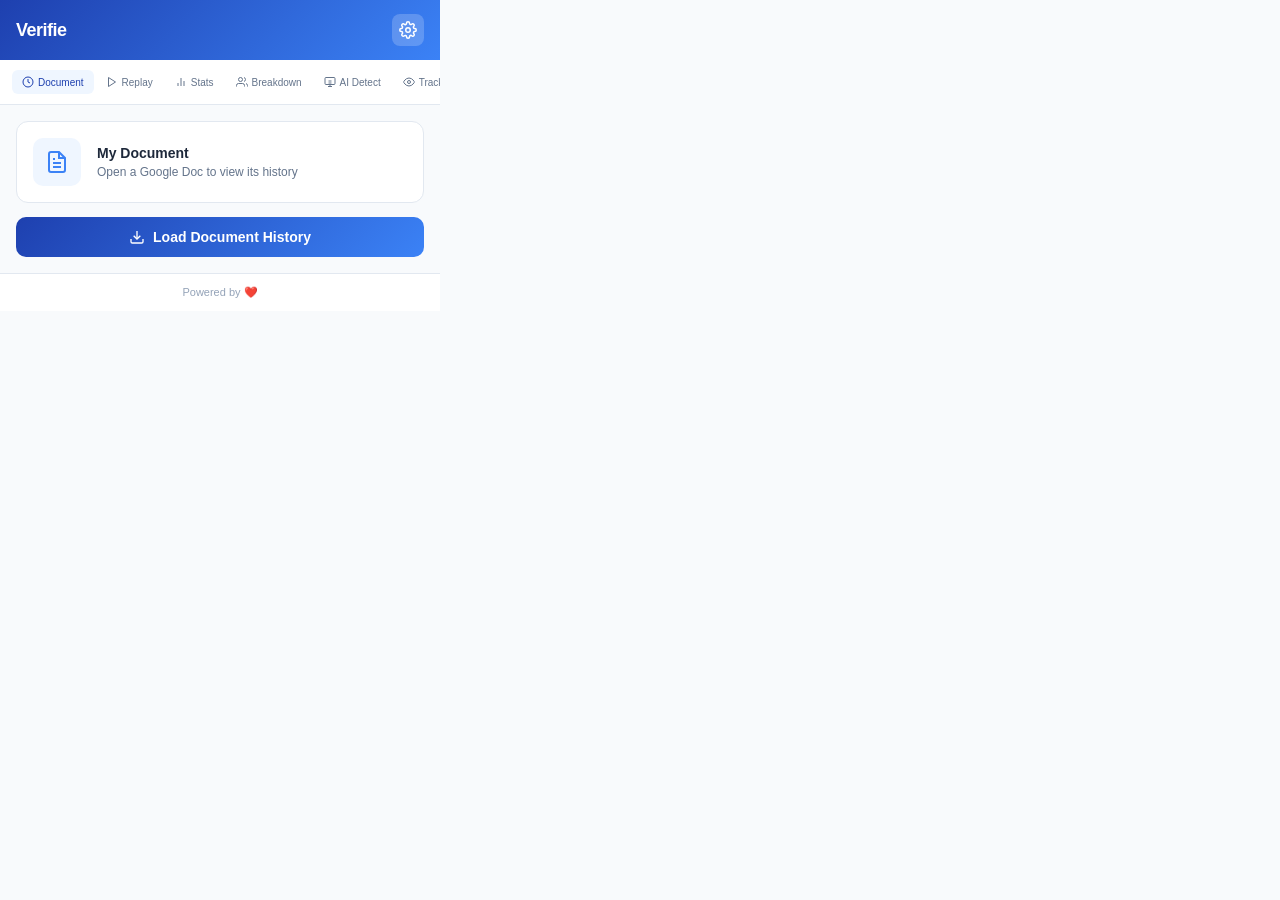
==== src/popup/popup.html @ 0d992fcd "Initial commit: Verifie Chrome extension" ====
<!DOCTYPE html>
<html lang="en">
<head>
  <meta charset="UTF-8">
  <meta name="viewport" content="width=device-width, initial-scale=1.0">
  <title>Verifie</title>
  <link rel="stylesheet" href="popup.css">
</head>
<body>
  <div class="container">
    <header class="header">
      <h1 class="logo">Verifie</h1>
      <div class="header-actions">
        <button class="btn-icon" id="btn-settings" title="Settings">
          <svg width="18" height="18" viewBox="0 0 24 24" fill="none" stroke="currentColor" stroke-width="2">
            <circle cx="12" cy="12" r="3"></circle>
            <path d="M19.4 15a1.65 1.65 0 0 0 .33 1.82l.06.06a2 2 0 0 1 0 2.83 2 2 0 0 1-2.83 0l-.06-.06a1.65 1.65 0 0 0-1.82-.33 1.65 1.65 0 0 0-1 1.51V21a2 2 0 0 1-2 2 2 2 0 0 1-2-2v-.09A1.65 1.65 0 0 0 9 19.4a1.65 1.65 0 0 0-1.82.33l-.06.06a2 2 0 0 1-2.83 0 2 2 0 0 1 0-2.83l.06-.06A1.65 1.65 0 0 0 4.68 15a1.65 1.65 0 0 0-1.51-1H3a2 2 0 0 1-2-2 2 2 0 0 1 2-2h.09A1.65 1.65 0 0 0 4.6 9a1.65 1.65 0 0 0-.33-1.82l-.06-.06a2 2 0 0 1 0-2.83 2 2 0 0 1 2.83 0l.06.06A1.65 1.65 0 0 0 9 4.68a1.65 1.65 0 0 0 1-1.51V3a2 2 0 0 1 2-2 2 2 0 0 1 2 2v.09a1.65 1.65 0 0 0 1 1.51 1.65 1.65 0 0 0 1.82-.33l.06-.06a2 2 0 0 1 2.83 0 2 2 0 0 1 0 2.83l-.06.06a1.65 1.65 0 0 0-.33 1.82V9a1.65 1.65 0 0 0 1.51 1H21a2 2 0 0 1 2 2 2 2 0 0 1-2 2h-.09a1.65 1.65 0 0 0-1.51 1z"></path>
          </svg>
        </button>
      </div>
    </header>

    <div class="tabs">
      <button class="tab active" data-tab="timeline">
        <svg width="12" height="12" viewBox="0 0 24 24" fill="none" stroke="currentColor" stroke-width="2">
          <circle cx="12" cy="12" r="10"></circle>
          <polyline points="12 6 12 12 16 14"></polyline>
        </svg>
        Document
      </button>
      <button class="tab" data-tab="replay">
        <svg width="12" height="12" viewBox="0 0 24 24" fill="none" stroke="currentColor" stroke-width="2">
          <polygon points="5 3 19 12 5 21 5 3"></polygon>
        </svg>
        Replay
      </button>
      <button class="tab" data-tab="stats">
        <svg width="12" height="12" viewBox="0 0 24 24" fill="none" stroke="currentColor" stroke-width="2">
          <line x1="18" y1="20" x2="18" y2="10"></line>
          <line x1="12" y1="20" x2="12" y2="4"></line>
          <line x1="6" y1="20" x2="6" y2="14"></line>
        </svg>
        Stats
      </button>
      <button class="tab" data-tab="breakdown">
        <svg width="12" height="12" viewBox="0 0 24 24" fill="none" stroke="currentColor" stroke-width="2">
          <path d="M17 21v-2a4 4 0 0 0-4-4H5a4 4 0 0 0-4 4v2"></path>
          <circle cx="9" cy="7" r="4"></circle>
          <path d="M23 21v-2a4 4 0 0 0-3-3.87"></path>
          <path d="M16 3.13a4 4 0 0 1 0 7.75"></path>
        </svg>
        Breakdown
      </button>
      <button class="tab" data-tab="ai-detection">
        <svg width="12" height="12" viewBox="0 0 24 24" fill="none" stroke="currentColor" stroke-width="2">
          <rect x="2" y="3" width="20" height="14" rx="2"></rect>
          <path d="M8 21h8"></path>
          <path d="M12 17v4"></path>
          <path d="M9 10h6"></path>
          <path d="M9 14h6"></path>
        </svg>
        AI Detect
      </button>
      <button class="tab" data-tab="tracking">
        <svg width="12" height="12" viewBox="0 0 24 24" fill="none" stroke="currentColor" stroke-width="2">
          <path d="M1 12s4-8 11-8 11 8 11 8-4 8-11 8-11-8-11-8z"></path>
          <circle cx="12" cy="12" r="3"></circle>
        </svg>
        Tracking
      </button>
    </div>

    <!-- Document Tab -->
    <div class="tab-content active" id="tab-document">
      <div class="document-card">
        <div class="document-icon">
          <svg width="24" height="24" viewBox="0 0 24 24" fill="none" stroke="currentColor" stroke-width="2">
            <path d="M14 2H6a2 2 0 0 0-2 2v16a2 2 0 0 0 2 2h12a2 2 0 0 0 2-2V8z"></path>
            <polyline points="14 2 14 8 20 8"></polyline>
            <line x1="16" y1="13" x2="8" y2="13"></line>
            <line x1="16" y1="17" x2="8" y2="17"></line>
            <polyline points="10 9 9 9 8 9"></polyline>
          </svg>
        </div>
        <div class="document-info">
          <h3 class="document-title" id="doc-title">My Document</h3>
          <p class="document-date">Open a Google Doc to view its history</p>
        </div>
      </div>
      <button class="btn-primary" id="btn-load">
        <svg width="16" height="16" viewBox="0 0 24 24" fill="none" stroke="currentColor" stroke-width="2">
          <path d="M21 15v4a2 2 0 0 1-2 2H5a2 2 0 0 1-2-2v-4"></path>
          <polyline points="7 10 12 15 17 10"></polyline>
          <line x1="12" y1="15" x2="12" y2="3"></line>
        </svg>
        Load Document History
      </button>
    </div>

    <!-- Replay Tab -->
    <div class="tab-content" id="tab-replay">
      <div class="replay-timeline">
        <div class="timeline-bar">
          <div class="timeline-progress" id="timeline-progress"></div>
          <div class="timeline-thumb" id="timeline-thumb"></div>
        </div>
        <div class="timeline-labels">
          <span id="current-time">0:00</span>
          <span id="total-time">0:00</span>
        </div>
      </div>

      <div class="replay-controls">
        <button class="btn-control" id="btn-prev" title="Previous">
          <svg width="16" height="16" viewBox="0 0 24 24" fill="none" stroke="currentColor" stroke-width="2">
            <polygon points="19 20 9 12 19 4 19 20"></polygon>
            <line x1="5" y1="19" x2="5" y2="5"></line>
          </svg>
        </button>
        <button class="btn-control btn-play" id="btn-play" title="Play">
          <svg width="18" height="18" viewBox="0 0 24 24" fill="currentColor">
            <polygon points="5 3 19 12 5 21 5 3"></polygon>
          </svg>
        </button>
        <button class="btn-control" id="btn-next" title="Next">
          <svg width="16" height="16" viewBox="0 0 24 24" fill="none" stroke="currentColor" stroke-width="2">
            <polygon points="5 4 15 12 5 20 5 4"></polygon>
            <line x1="19" y1="5" x2="19" y2="19"></line>
          </svg>
        </button>
      </div>

      <div class="speed-control">
        <label>Speed</label>
        <div class="speed-buttons">
          <button class="speed-btn" data-speed="0.5">0.5x</button>
          <button class="speed-btn active" data-speed="1">1x</button>
          <button class="speed-btn" data-speed="1.5">1.5x</button>
          <button class="speed-btn" data-speed="2">2x</button>
          <button class="speed-btn" data-speed="3">3x</button>
        </div>
      </div>
    </div>

    <!-- Stats Tab -->
    <div class="tab-content" id="tab-stats">
      <div class="stats-grid">
        <div class="stat-card">
          <div class="stat-icon blue">
            <svg width="20" height="20" viewBox="0 0 24 24" fill="none" stroke="currentColor" stroke-width="2">
              <path d="M11 4H4a2 2 0 0 0-2 2v14a2 2 0 0 0 2 2h14a2 2 0 0 0 2-2v-7"></path>
              <path d="M18.5 2.5a2.121 2.121 0 0 1 3 3L12 15l-4 1 1-4 9.5-9.5z"></path>
            </svg>
          </div>
          <div class="stat-info">
            <span class="stat-label">Word Count</span>
            <span class="stat-value" id="stat-words">0</span>
          </div>
        </div>
        <div class="stat-card">
          <div class="stat-icon red">
            <svg width="20" height="20" viewBox="0 0 24 24" fill="none" stroke="currentColor" stroke-width="2">
              <polyline points="3 6 5 6 21 6"></polyline>
              <path d="M19 6v14a2 2 0 0 1-2 2H7a2 2 0 0 1-2-2V6m3 0V4a2 2 0 0 1 2-2h4a2 2 0 0 1 2 2v2"></path>
              <line x1="10" y1="11" x2="10" y2="17"></line>
              <line x1="14" y1="11" x2="14" y2="17"></line>
            </svg>
          </div>
          <div class="stat-info">
            <span class="stat-label">Deletes</span>
            <span class="stat-value" id="stat-deletes">0</span>
          </div>
        </div>
        <div class="stat-card">
          <div class="stat-icon green">
            <svg width="20" height="20" viewBox="0 0 24 24" fill="none" stroke="currentColor" stroke-width="2">
              <circle cx="12" cy="12" r="10"></circle>
              <polyline points="12 6 12 12 16 14"></polyline>
            </svg>
          </div>
          <div class="stat-info">
            <span class="stat-label">Time Spent</span>
            <span class="stat-value" id="stat-time">0h 0m</span>
          </div>
        </div>
        <div class="stat-card">
          <div class="stat-icon purple">
            <svg width="20" height="20" viewBox="0 0 24 24" fill="none" stroke="currentColor" stroke-width="2">
              <path d="M12 20h9"></path>
              <path d="M16.5 3.5a2.121 2.121 0 0 1 3 3L7 19l-4 1 1-4L16.5 3.5z"></path>
            </svg>
          </div>
          <div class="stat-info">
            <span class="stat-label">Edits</span>
            <span class="stat-value" id="stat-edits">0</span>
          </div>
        </div>
      </div>
      <button class="btn-primary" id="btn-export-stats">
        <svg width="16" height="16" viewBox="0 0 24 24" fill="none" stroke="currentColor" stroke-width="2">
          <path d="M21 15v4a2 2 0 0 1-2 2H5a2 2 0 0 1-2-2v-4"></path>
          <polyline points="7 10 12 15 17 10"></polyline>
          <line x1="12" y1="15" x2="12" y2="3"></line>
        </svg>
        Export Statistics
      </button>
    </div>

    <!-- Breakdown Tab -->
    <div class="tab-content" id="tab-breakdown">
      <div class="breakdown-header">
        <h3>View Group Breakdown</h3>
        <p class="breakdown-subtitle">Unique IPs, cameras, referrers, and events</p>
      </div>
      
      <div class="breakdown-filters">
        <button class="filter-btn active">Unique IPs</button>
        <button class="filter-btn">Cameras</button>
        <button class="filter-btn">Referrers</button>
        <button class="filter-btn">Events</button>
      </div>

      <div class="breakdown-chart">
        <canvas id="breakdown-canvas" width="400" height="200"></canvas>
      </div>

      <div class="breakdown-list" id="breakdown-list">
        <div class="breakdown-item">
          <div class="breakdown-color" style="background: #3b82f6;"></div>
          <div class="breakdown-details">
            <span class="breakdown-name">192.168.1.1</span>
            <span class="breakdown-count">45 edits</span>
          </div>
          <span class="breakdown-percent">32%</span>
        </div>
        <div class="breakdown-item">
          <div class="breakdown-color" style="background: #60a5fa;"></div>
          <div class="breakdown-details">
            <span class="breakdown-name">10.0.0.15</span>
            <span class="breakdown-count">32 edits</span>
          </div>
          <span class="breakdown-percent">23%</span>
        </div>
        <div class="breakdown-item">
          <div class="breakdown-color" style="background: #93c5fd;"></div>
          <div class="breakdown-details">
            <span class="breakdown-name">172.16.0.8</span>
            <span class="breakdown-count">28 edits</span>
          </div>
          <span class="breakdown-percent">20%</span>
        </div>
        <div class="breakdown-item">
          <div class="breakdown-color" style="background: #1d4ed8;"></div>
          <div class="breakdown-details">
            <span class="breakdown-name">Other</span>
            <span class="breakdown-count">34 edits</span>
          </div>
          <span class="breakdown-percent">25%</span>
        </div>
      </div>
    </div>

    <!-- AI Detection Tab -->
    <div class="tab-content" id="tab-ai-detection">
      <div class="ai-detection-header">
        <h3>AI Content Detection</h3>
        <p class="ai-detection-subtitle">Analyze if content is written by AI or Human</p>
      </div>

      <button class="btn-primary btn-analyze" id="btn-analyze">
        <svg width="16" height="16" viewBox="0 0 24 24" fill="none" stroke="currentColor" stroke-width="2">
          <circle cx="11" cy="11" r="8"></circle>
          <path d="M21 21l-4.35-4.35"></path>
        </svg>
        Analyze Document Content
      </button>

      <div class="ai-result-container" id="ai-result-container" style="display:none;">
        <div class="ai-score-circle">
          <svg viewBox="0 0 120 120" class="score-svg">
            <circle cx="60" cy="60" r="54" class="score-bg"></circle>
            <circle cx="60" cy="60" r="54" class="score-ai" id="ai-score-ring"></circle>
            <circle cx="60" cy="60" r="54" class="score-human" id="human-score-ring"></circle>
            <text x="60" y="55" class="score-text-main" id="ai-percent-text">0%</text>
            <text x="60" y="72" class="score-text-label">AI Generated</text>
          </svg>
        </div>

        <div class="ai-legend">
          <div class="legend-item">
            <div class="legend-dot ai"></div>
            <span class="legend-label">AI Generated</span>
            <span class="legend-value" id="ai-legend-value">0%</span>
          </div>
          <div class="legend-item">
            <div class="legend-dot human"></div>
            <span class="legend-label">Human Written</span>
            <span class="legend-value" id="human-legend-value">0%</span>
          </div>
        </div>

        <div class="ai-verdict" id="ai-verdict">
          <div class="verdict-icon" id="verdict-icon">
            <svg width="24" height="24" viewBox="0 0 24 24" fill="none" stroke="currentColor" stroke-width="2">
              <path d="M22 11.08V12a10 10 0 1 1-5.93-9.14"></path>
              <polyline points="22 4 12 14.01 9 11.01"></polyline>
            </svg>
          </div>
          <div class="verdict-text">
            <span class="verdict-label" id="verdict-label">Analyzing...</span>
            <span class="verdict-desc" id="verdict-desc">Checking content patterns...</span>
          </div>
        </div>

        <div class="ai-details">
          <h4>Detection Indicators</h4>
          <div class="indicator-list" id="indicator-list">
            <div class="indicator-item">
              <span class="indicator-name">Vocabulary Consistency</span>
              <div class="indicator-bar">
                <div class="indicator-fill ai-fill" id="ind-vocab" style="width: 0%"></div>
              </div>
              <span class="indicator-val" id="ind-vocab-val">-</span>
            </div>
            <div class="indicator-item">
              <span class="indicator-name">Sentence Structure</span>
              <div class="indicator-bar">
                <div class="indicator-fill ai-fill" id="ind-sentence" style="width: 0%"></div>
              </div>
              <span class="indicator-val" id="ind-sentence-val">-</span>
            </div>
            <div class="indicator-item">
              <span class="indicator-name">Repetition Pattern</span>
              <div class="indicator-bar">
                <div class="indicator-fill ai-fill" id="ind-repetition" style="width: 0%"></div>
              </div>
              <span class="indicator-val" id="ind-repetition-val">-</span>
            </div>
            <div class="indicator-item">
              <span class="indicator-name">Natural Variation</span>
              <div class="indicator-bar">
                <div class="indicator-fill human-fill" id="ind-natural" style="width: 0%"></div>
              </div>
              <span class="indicator-val" id="ind-natural-val">-</span>
            </div>
          </div>
        </div>
      </div>

      <div class="ai-loading" id="ai-loading" style="display:none;">
        <div class="loading-spinner"></div>
        <span>Analyzing content...</span>
      </div>
    </div>

    <!-- Real-time Tracking Tab -->
    <div class="tab-content" id="tab-tracking">
      <div class="tracking-header">
        <h3>Real-time Tracking</h3>
        <p class="tracking-subtitle">Monitor character count and editing duration</p>
      </div>

      <div class="tracking-status" id="tracking-status">
        <div class="status-indicator active">
          <div class="status-dot pulse"></div>
          <span class="status-text">Tracking Active</span>
        </div>
        <button class="btn-toggle" id="btn-toggle-tracking">
          <svg width="16" height="16" viewBox="0 0 24 24" fill="none" stroke="currentColor" stroke-width="2">
            <rect x="1" y="5" width="22" height="14" rx="7"></rect>
            <circle cx="16" cy="12" r="3"></circle>
          </svg>
        </button>
      </div>

      <div class="tracking-summary">
        <div class="tracking-stat">
          <div class="tracking-stat-icon blue">
            <svg width="20" height="20" viewBox="0 0 24 24" fill="none" stroke="currentColor" stroke-width="2">
              <path d="M11 4H4a2 2 0 0 0-2 2v14a2 2 0 0 0 2 2h14a2 2 0 0 0 2-2v-7"></path>
              <path d="M18.5 2.5a2.121 2.121 0 0 1 3 3L12 15l-4 1 1-4 9.5-9.5z"></path>
            </svg>
          </div>
          <div class="tracking-stat-info">
            <span class="tracking-stat-label">Characters Typed</span>
            <span class="tracking-stat-value" id="track-chars">0</span>
          </div>
        </div>
        <div class="tracking-stat">
          <div class="tracking-stat-icon green">
            <svg width="20" height="20" viewBox="0 0 24 24" fill="none" stroke="currentColor" stroke-width="2">
              <circle cx="12" cy="12" r="10"></circle>
              <polyline points="12 6 12 12 16 14"></polyline>
            </svg>
          </div>
          <div class="tracking-stat-info">
            <span class="tracking-stat-label">Editing Duration</span>
            <span class="tracking-stat-value" id="track-duration">00:00:00</span>
          </div>
        </div>
      </div>

      <div class="tracking-chart-container">
        <div class="tracking-chart-header">
          <h4>Typing Activity</h4>
          <span class="tracking-chart-period">Last 5 minutes</span>
        </div>
        <div class="tracking-chart">
          <canvas id="tracking-canvas" width="400" height="150"></canvas>
        </div>
      </div>

      <div class="tracking-sessions">
        <div class="tracking-sessions-header">
          <h4>Editing Sessions</h4>
          <span class="tracking-sessions-count" id="track-sessions">0 sessions</span>
        </div>
        <div class="tracking-session-list" id="track-session-list">
          <div class="tracking-session-item">
            <div class="session-avatar" style="background: #3b82f6;">
              <svg width="16" height="16" viewBox="0 0 24 24" fill="white">
                <path d="M20 21v-2a4 4 0 0 0-4-4H8a4 4 0 0 0-4 4v2"></path>
                <circle cx="12" cy="7" r="4"></circle>
              </svg>
            </div>
            <div class="session-info">
              <span class="session-name">You</span>
              <span class="session-details">0 chars • 0m 0s</span>
            </div>
            <div class="session-status active">
              <div class="session-dot"></div>
              Active
            </div>
          </div>
        </div>
      </div>

      <button class="btn-primary" id="btn-export-tracking">
        <svg width="16" height="16" viewBox="0 0 24 24" fill="none" stroke="currentColor" stroke-width="2">
          <path d="M21 15v4a2 2 0 0 1-2 2H5a2 2 0 0 1-2-2v-4"></path>
          <polyline points="7 10 12 15 17 10"></polyline>
          <line x1="12" y1="15" x2="12" y2="3"></line>
        </svg>
        Export Tracking Data
      </button>
    </div>

    <footer class="footer">
      <span>Powered by ❤️</span>
    </footer>
  </div>

  <script src="popup.js"></script>
</body>
</html>
---- src/popup/popup.css ----
* {
  margin: 0;
  padding: 0;
  box-sizing: border-box;
}

body {
  width: 440px;
  min-height: 520px;
  font-family: -apple-system, BlinkMacSystemFont, 'Segoe UI', Roboto, 'Helvetica Neue', Arial, sans-serif;
  background: #f8fafc;
  color: #1e293b;
  overflow-x: hidden;
}

.container {
  display: flex;
  flex-direction: column;
  min-height: 100%;
}

.header {
  display: flex;
  align-items: center;
  justify-content: space-between;
  padding: 14px 16px;
  background: linear-gradient(135deg, #1e40af 0%, #3b82f6 100%);
  color: white;
}

.logo {
  font-size: 18px;
  font-weight: 700;
  letter-spacing: -0.5px;
}

.btn-icon {
  background: rgba(255, 255, 255, 0.2);
  border: none;
  border-radius: 8px;
  width: 32px;
  height: 32px;
  display: flex;
  align-items: center;
  justify-content: center;
  cursor: pointer;
  color: white;
  transition: background 0.2s;
}

.btn-icon:hover {
  background: rgba(255, 255, 255, 0.3);
}

.tabs {
  display: flex;
  gap: 2px;
  padding: 10px 12px;
  background: white;
  border-bottom: 1px solid #e2e8f0;
  overflow-x: auto;
}

.tabs::-webkit-scrollbar {
  height: 0;
}

.tab {
  display: flex;
  align-items: center;
  justify-content: center;
  gap: 4px;
  padding: 6px 10px;
  background: transparent;
  border: none;
  border-radius: 6px;
  font-size: 10px;
  font-weight: 500;
  color: #64748b;
  cursor: pointer;
  transition: all 0.2s;
  white-space: nowrap;
  flex-shrink: 0;
}

.tab:hover {
  background: #f1f5f9;
  color: #1e40af;
}

.tab.active {
  background: #eff6ff;
  color: #1e40af;
}

.tab svg {
  flex-shrink: 0;
}

.tab-content {
  display: none;
  padding: 16px;
  flex: 1;
}

.tab-content.active {
  display: flex;
  flex-direction: column;
  gap: 14px;
}

/* Document Card */
.document-card {
  display: flex;
  align-items: center;
  gap: 16px;
  padding: 16px;
  background: white;
  border-radius: 12px;
  border: 1px solid #e2e8f0;
}

.document-icon {
  width: 48px;
  height: 48px;
  display: flex;
  align-items: center;
  justify-content: center;
  background: #eff6ff;
  border-radius: 10px;
  color: #3b82f6;
}

.document-info {
  flex: 1;
  min-width: 0;
}

.document-title {
  font-size: 14px;
  font-weight: 600;
  color: #1e293b;
  white-space: nowrap;
  overflow: hidden;
  text-overflow: ellipsis;
}

.document-date {
  font-size: 12px;
  color: #64748b;
  margin-top: 4px;
}

/* Buttons */
.btn-primary {
  display: flex;
  align-items: center;
  justify-content: center;
  gap: 8px;
  padding: 12px 20px;
  background: linear-gradient(135deg, #1e40af 0%, #3b82f6 100%);
  border: none;
  border-radius: 10px;
  color: white;
  font-size: 14px;
  font-weight: 600;
  cursor: pointer;
  transition: all 0.2s;
}

.btn-primary:hover {
  transform: translateY(-1px);
  box-shadow: 0 4px 12px rgba(59, 130, 246, 0.4);
}

/* Replay Controls */
.replay-timeline {
  background: white;
  border-radius: 12px;
  padding: 16px;
  border: 1px solid #e2e8f0;
}

.timeline-bar {
  position: relative;
  height: 6px;
  background: #e2e8f0;
  border-radius: 3px;
  cursor: pointer;
}

.timeline-progress {
  position: absolute;
  left: 0;
  top: 0;
  height: 100%;
  width: 30%;
  background: linear-gradient(90deg, #1e40af, #3b82f6);
  border-radius: 3px;
  transition: width 0.1s;
}

.timeline-thumb {
  position: absolute;
  top: 50%;
  left: 30%;
  width: 14px;
  height: 14px;
  background: #3b82f6;
  border: 2px solid white;
  border-radius: 50%;
  transform: translate(-50%, -50%);
  box-shadow: 0 2px 6px rgba(59, 130, 246, 0.4);
  cursor: grab;
}

.timeline-labels {
  display: flex;
  justify-content: space-between;
  margin-top: 8px;
  font-size: 12px;
  color: #64748b;
}

.replay-controls {
  display: flex;
  align-items: center;
  justify-content: center;
  gap: 12px;
  padding: 16px;
  background: white;
  border-radius: 12px;
  border: 1px solid #e2e8f0;
}

.btn-control {
  width: 40px;
  height: 40px;
  display: flex;
  align-items: center;
  justify-content: center;
  background: #f1f5f9;
  border: none;
  border-radius: 50%;
  color: #1e40af;
  cursor: pointer;
  transition: all 0.2s;
}

.btn-control:hover {
  background: #e2e8f0;
}

.btn-control.btn-play {
  width: 56px;
  height: 56px;
  background: linear-gradient(135deg, #1e40af 0%, #3b82f6 100%);
  color: white;
}

.btn-control.btn-play:hover {
  transform: scale(1.05);
  box-shadow: 0 4px 12px rgba(59, 130, 246, 0.4);
}

.speed-control {
  display: flex;
  align-items: center;
  gap: 12px;
  padding: 12px 16px;
  background: white;
  border-radius: 12px;
  border: 1px solid #e2e8f0;
}

.speed-control label {
  font-size: 12px;
  font-weight: 600;
  color: #64748b;
  text-transform: uppercase;
  letter-spacing: 0.5px;
}

.speed-buttons {
  display: flex;
  gap: 4px;
  flex: 1;
  justify-content: flex-end;
}

.speed-btn {
  padding: 6px 10px;
  background: #f1f5f9;
  border: none;
  border-radius: 6px;
  font-size: 12px;
  font-weight: 500;
  color: #64748b;
  cursor: pointer;
  transition: all 0.2s;
}

.speed-btn:hover {
  background: #e2e8f0;
  color: #1e40af;
}

.speed-btn.active {
  background: #1e40af;
  color: white;
}

/* Stats */
.stats-grid {
  display: grid;
  grid-template-columns: 1fr 1fr;
  gap: 12px;
}

.stat-card {
  display: flex;
  align-items: center;
  gap: 12px;
  padding: 14px;
  background: white;
  border-radius: 12px;
  border: 1px solid #e2e8f0;
}

.stat-icon {
  width: 40px;
  height: 40px;
  display: flex;
  align-items: center;
  justify-content: center;
  border-radius: 10px;
}

.stat-icon.blue {
  background: #eff6ff;
  color: #3b82f6;
}

.stat-icon.red {
  background: #fef2f2;
  color: #ef4444;
}

.stat-icon.green {
  background: #f0fdf4;
  color: #22c55e;
}

.stat-icon.purple {
  background: #faf5ff;
  color: #a855f7;
}

.stat-info {
  display: flex;
  flex-direction: column;
  gap: 2px;
}

.stat-label {
  font-size: 11px;
  color: #64748b;
  font-weight: 500;
}

.stat-value {
  font-size: 18px;
  font-weight: 700;
  color: #1e293b;
}

/* Breakdown */
.breakdown-header h3 {
  font-size: 14px;
  font-weight: 600;
  color: #1e293b;
}

.breakdown-subtitle {
  font-size: 12px;
  color: #64748b;
  margin-top: 4px;
}

.breakdown-filters {
  display: flex;
  gap: 6px;
}

.filter-btn {
  padding: 8px 14px;
  background: #f1f5f9;
  border: none;
  border-radius: 8px;
  font-size: 12px;
  font-weight: 500;
  color: #64748b;
  cursor: pointer;
  transition: all 0.2s;
}

.filter-btn:hover {
  background: #e2e8f0;
}

.filter-btn.active {
  background: #1e40af;
  color: white;
}

.breakdown-chart {
  background: white;
  border-radius: 12px;
  padding: 16px;
  border: 1px solid #e2e8f0;
}

.breakdown-chart canvas {
  width: 100%;
  height: 200px;
}

.breakdown-list {
  display: flex;
  flex-direction: column;
  gap: 8px;
}

.breakdown-item {
  display: flex;
  align-items: center;
  gap: 12px;
  padding: 12px;
  background: white;
  border-radius: 10px;
  border: 1px solid #e2e8f0;
}

.breakdown-color {
  width: 12px;
  height: 12px;
  border-radius: 3px;
  flex-shrink: 0;
}

.breakdown-details {
  flex: 1;
  display: flex;
  flex-direction: column;
  gap: 2px;
}

.breakdown-name {
  font-size: 13px;
  font-weight: 500;
  color: #1e293b;
}

.breakdown-count {
  font-size: 11px;
  color: #64748b;
}

.breakdown-percent {
  font-size: 14px;
  font-weight: 600;
  color: #1e40af;
}

/* Footer */
.footer {
  padding: 12px 20px;
  text-align: center;
  font-size: 11px;
  color: #94a3b8;
  border-top: 1px solid #e2e8f0;
  background: white;
}

/* Scrollbar */
::-webkit-scrollbar {
  width: 6px;
}

::-webkit-scrollbar-track {
  background: #f1f5f9;
}

::-webkit-scrollbar-thumb {
  background: #cbd5e1;
  border-radius: 3px;
}

::-webkit-scrollbar-thumb:hover {
  background: #94a3b8;
}

/* AI Detection */
.ai-detection-header h3 {
  font-size: 14px;
  font-weight: 600;
  color: #1e293b;
}

.ai-detection-subtitle {
  font-size: 12px;
  color: #64748b;
  margin-top: 4px;
}

.btn-analyze {
  background: linear-gradient(135deg, #1d4ed8 0%, #60a5fa 100%);
}

.btn-analyze:hover {
  box-shadow: 0 4px 12px rgba(29, 78, 216, 0.4);
}

.ai-score-circle {
  display: flex;
  justify-content: center;
  padding: 10px 0;
}

.score-svg {
  width: 140px;
  height: 140px;
  transform: rotate(-90deg);
}

.score-bg {
  fill: none;
  stroke: #e2e8f0;
  stroke-width: 10;
}

.score-ai {
  fill: none;
  stroke: #3b82f6;
  stroke-width: 10;
  stroke-dasharray: 339.292;
  stroke-dashoffset: 339.292;
  stroke-linecap: round;
  transition: stroke-dashoffset 1s ease;
}

.score-human {
  fill: none;
  stroke: #22c55e;
  stroke-width: 10;
  stroke-dasharray: 339.292;
  stroke-dashoffset: 339.292;
  stroke-linecap: round;
  transition: stroke-dashoffset 1s ease;
}

.score-text-main {
  fill: #1e293b;
  font-size: 24px;
  font-weight: 700;
  text-anchor: middle;
  dominant-baseline: middle;
  transform: rotate(90deg);
  transform-origin: center;
}

.score-text-label {
  fill: #64748b;
  font-size: 10px;
  font-weight: 500;
  text-anchor: middle;
  dominant-baseline: middle;
  transform: rotate(90deg);
  transform-origin: center;
}

.ai-legend {
  display: flex;
  justify-content: center;
  gap: 24px;
  padding: 8px 0;
}

.legend-item {
  display: flex;
  align-items: center;
  gap: 8px;
}

.legend-dot {
  width: 10px;
  height: 10px;
  border-radius: 50%;
}

.legend-dot.ai {
  background: #3b82f6;
}

.legend-dot.human {
  background: #22c55e;
}

.legend-label {
  font-size: 12px;
  color: #64748b;
}

.legend-value {
  font-size: 13px;
  font-weight: 600;
  color: #1e293b;
}

.ai-verdict {
  display: flex;
  align-items: center;
  gap: 14px;
  padding: 14px;
  background: white;
  border-radius: 12px;
  border: 1px solid #e2e8f0;
}

.verdict-icon {
  width: 44px;
  height: 44px;
  display: flex;
  align-items: center;
  justify-content: center;
  border-radius: 10px;
  background: #eff6ff;
  color: #3b82f6;
  flex-shrink: 0;
}

.verdict-icon.human-verdict {
  background: #f0fdf4;
  color: #22c55e;
}

.verdict-icon.mixed-verdict {
  background: #fffbeb;
  color: #f59e0b;
}

.verdict-text {
  display: flex;
  flex-direction: column;
  gap: 2px;
}

.verdict-label {
  font-size: 13px;
  font-weight: 600;
  color: #1e293b;
}

.verdict-desc {
  font-size: 11px;
  color: #64748b;
}

.ai-details {
  background: white;
  border-radius: 12px;
  padding: 14px;
  border: 1px solid #e2e8f0;
}

.ai-details h4 {
  font-size: 12px;
  font-weight: 600;
  color: #1e293b;
  margin-bottom: 12px;
}

.indicator-list {
  display: flex;
  flex-direction: column;
  gap: 10px;
}

.indicator-item {
  display: flex;
  align-items: center;
  gap: 10px;
}

.indicator-name {
  font-size: 11px;
  color: #64748b;
  width: 110px;
  flex-shrink: 0;
}

.indicator-bar {
  flex: 1;
  height: 6px;
  background: #e2e8f0;
  border-radius: 3px;
  overflow: hidden;
}

.indicator-fill {
  height: 100%;
  border-radius: 3px;
  transition: width 0.8s ease;
}

.indicator-fill.ai-fill {
  background: linear-gradient(90deg, #3b82f6, #60a5fa);
}

.indicator-fill.human-fill {
  background: linear-gradient(90deg, #22c55e, #4ade80);
}

.indicator-val {
  font-size: 11px;
  font-weight: 600;
  color: #1e293b;
  width: 32px;
  text-align: right;
}

.ai-loading {
  display: flex;
  flex-direction: column;
  align-items: center;
  justify-content: center;
  gap: 12px;
  padding: 40px;
  color: #64748b;
  font-size: 13px;
}

.loading-spinner {
  width: 36px;
  height: 36px;
  border: 3px solid #e2e8f0;
  border-top-color: #3b82f6;
  border-radius: 50%;
  animation: spin 1s linear infinite;
}

@keyframes spin {
  to { transform: rotate(360deg); }
}

/* Real-time Tracking */
.tracking-header h3 {
  font-size: 14px;
  font-weight: 600;
  color: #1e293b;
}

.tracking-subtitle {
  font-size: 12px;
  color: #64748b;
  margin-top: 4px;
}

.tracking-status {
  display: flex;
  align-items: center;
  justify-content: space-between;
  padding: 12px 16px;
  background: white;
  border-radius: 12px;
  border: 1px solid #e2e8f0;
}

.status-indicator {
  display: flex;
  align-items: center;
  gap: 10px;
}

.status-dot {
  width: 10px;
  height: 10px;
  border-radius: 50%;
  background: #94a3b8;
}

.status-dot.active {
  background: #22c55e;
}

.status-dot.pulse {
  animation: pulse 2s infinite;
}

@keyframes pulse {
  0% { box-shadow: 0 0 0 0 rgba(34, 197, 94, 0.4); }
  70% { box-shadow: 0 0 0 8px rgba(34, 197, 94, 0); }
  100% { box-shadow: 0 0 0 0 rgba(34, 197, 94, 0); }
}

.status-text {
  font-size: 13px;
  font-weight: 500;
  color: #1e293b;
}

.btn-toggle {
  width: 44px;
  height: 24px;
  background: #22c55e;
  border: none;
  border-radius: 12px;
  color: white;
  cursor: pointer;
  position: relative;
  transition: background 0.2s;
}

.btn-toggle.inactive {
  background: #e2e8f0;
}

.tracking-summary {
  display: grid;
  grid-template-columns: 1fr 1fr;
  gap: 12px;
}

.tracking-stat {
  display: flex;
  align-items: center;
  gap: 12px;
  padding: 14px;
  background: white;
  border-radius: 12px;
  border: 1px solid #e2e8f0;
}

.tracking-stat-icon {
  width: 40px;
  height: 40px;
  display: flex;
  align-items: center;
  justify-content: center;
  border-radius: 10px;
}

.tracking-stat-icon.blue {
  background: #eff6ff;
  color: #3b82f6;
}

.tracking-stat-icon.green {
  background: #f0fdf4;
  color: #22c55e;
}

.tracking-stat-info {
  display: flex;
  flex-direction: column;
  gap: 2px;
}

.tracking-stat-label {
  font-size: 11px;
  color: #64748b;
  font-weight: 500;
}

.tracking-stat-value {
  font-size: 18px;
  font-weight: 700;
  color: #1e293b;
}

.tracking-chart-container {
  background: white;
  border-radius: 12px;
  padding: 14px;
  border: 1px solid #e2e8f0;
}

.tracking-chart-header {
  display: flex;
  justify-content: space-between;
  align-items: center;
  margin-bottom: 12px;
}

.tracking-chart-header h4 {
  font-size: 12px;
  font-weight: 600;
  color: #1e293b;
}

.tracking-chart-period {
  font-size: 11px;
  color: #64748b;
}

.tracking-chart {
  width: 100%;
  height: 150px;
}

.tracking-chart canvas {
  width: 100%;
  height: 100%;
}

.tracking-sessions {
  background: white;
  border-radius: 12px;
  padding: 14px;
  border: 1px solid #e2e8f0;
}

.tracking-sessions-header {
  display: flex;
  justify-content: space-between;
  align-items: center;
  margin-bottom: 12px;
}

.tracking-sessions-header h4 {
  font-size: 12px;
  font-weight: 600;
  color: #1e293b;
}

.tracking-sessions-count {
  font-size: 11px;
  color: #64748b;
}

.tracking-session-list {
  display: flex;
  flex-direction: column;
  gap: 8px;
}

.tracking-session-item {
  display: flex;
  align-items: center;
  gap: 12px;
  padding: 10px;
  background: #f8fafc;
  border-radius: 8px;
}

.session-avatar {
  width: 32px;
  height: 32px;
  display: flex;
  align-items: center;
  justify-content: center;
  border-radius: 50%;
  flex-shrink: 0;
}

.session-info {
  flex: 1;
  display: flex;
  flex-direction: column;
  gap: 2px;
}

.session-name {
  font-size: 13px;
  font-weight: 500;
  color: #1e293b;
}

.session-details {
  font-size: 11px;
  color: #64748b;
}

.session-status {
  display: flex;
  align-items: center;
  gap: 6px;
  font-size: 11px;
  font-weight: 500;
  color: #64748b;
}

.session-status.active {
  color: #22c55e;
}

.session-dot {
  width: 8px;
  height: 8px;
  border-radius: 50%;
  background: #e2e8f0;
}

.session-status.active .session-dot {
  background: #22c55e;
}
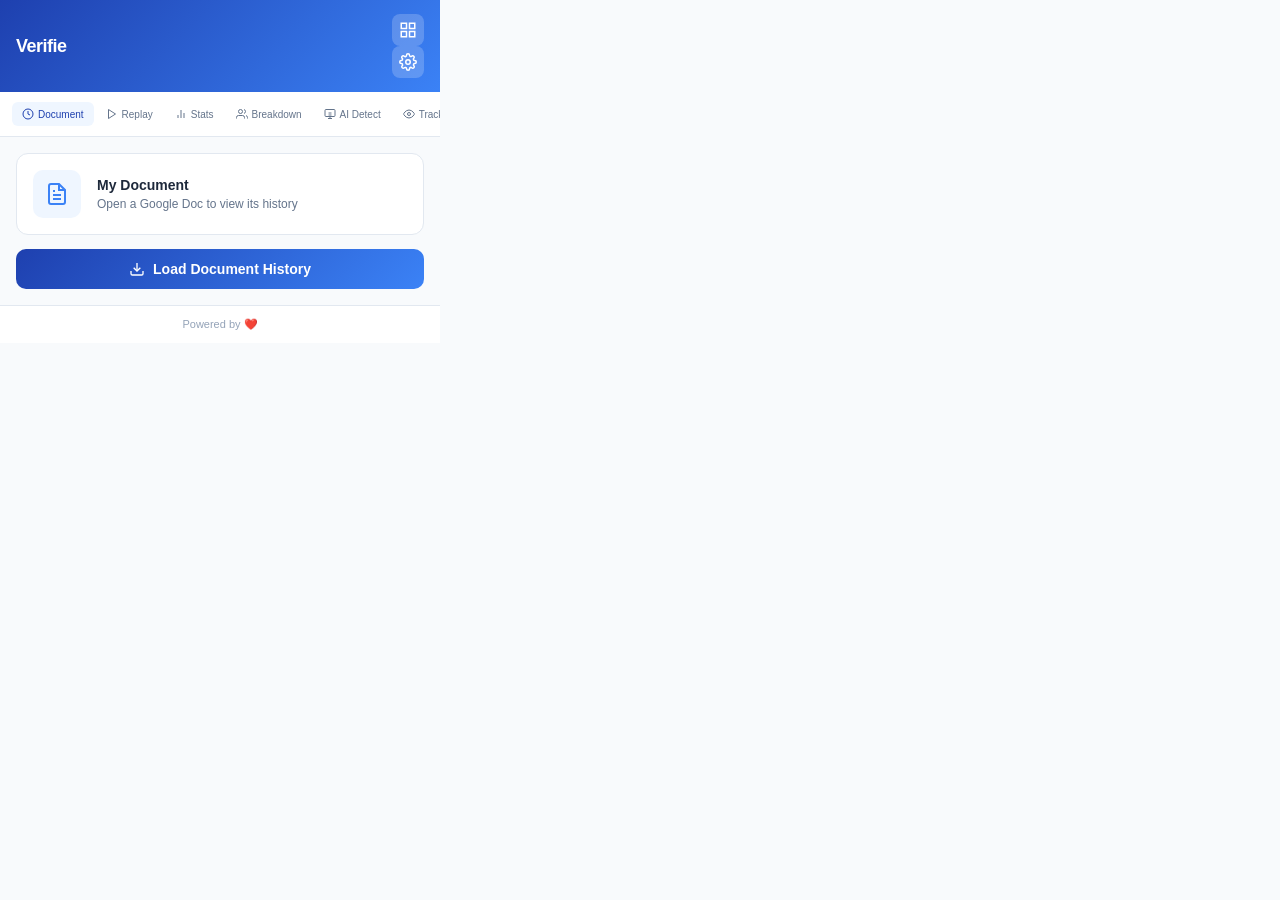
==== commit e0deba63: "Add shared services, dashboard, settings panel, and advanced tracking" ====
--- a/src/popup/popup.html
+++ b/src/popup/popup.html
@@ -11,6 +11,14 @@
     <header class="header">
       <h1 class="logo">Verifie</h1>
       <div class="header-actions">
+        <button class="btn-icon" id="btn-dashboard" title="Open Dashboard">
+          <svg width="18" height="18" viewBox="0 0 24 24" fill="none" stroke="currentColor" stroke-width="2">
+            <rect x="3" y="3" width="7" height="7"></rect>
+            <rect x="14" y="3" width="7" height="7"></rect>
+            <rect x="14" y="14" width="7" height="7"></rect>
+            <rect x="3" y="14" width="7" height="7"></rect>
+          </svg>
+        </button>
         <button class="btn-icon" id="btn-settings" title="Settings">
           <svg width="18" height="18" viewBox="0 0 24 24" fill="none" stroke="currentColor" stroke-width="2">
             <circle cx="12" cy="12" r="3"></circle>
@@ -19,6 +27,50 @@
         </button>
       </div>
     </header>
+
+    <!-- Settings Panel (slide-in) -->
+    <div class="settings-panel" id="settings-panel">
+      <div class="settings-panel-header">
+        <h3>Settings</h3>
+        <button class="btn-close" id="btn-close-settings">
+          <svg width="18" height="18" viewBox="0 0 24 24" fill="none" stroke="currentColor" stroke-width="2">
+            <line x1="18" y1="6" x2="6" y2="18"></line>
+            <line x1="6" y1="6" x2="18" y2="18"></line>
+          </svg>
+        </button>
+      </div>
+      <div class="settings-panel-body">
+        <div class="setting-group">
+          <label>Cloud Sync (Supabase)</label>
+          <input type="text" id="set-supabase-url" placeholder="https://xxx.supabase.co">
+          <input type="password" id="set-supabase-key" placeholder="Anon key">
+          <span class="setting-status" id="status-supabase">Not configured</span>
+        </div>
+
+        <div class="setting-group">
+          <label>AI Detection (Hugging Face)</label>
+          <input type="password" id="set-hf-token" placeholder="hf_xxxxxxxxxxxx">
+          <span class="setting-status" id="status-hf">Not configured</span>
+        </div>
+
+        <div class="setting-group">
+          <label>Google Docs API (Worker URL)</label>
+          <input type="text" id="set-worker-url" placeholder="https://verifie.workers.dev">
+          <span class="setting-status" id="status-worker">Not configured</span>
+        </div>
+
+        <div class="setting-group">
+          <label>Tracking</label>
+          <div class="toggle-row">
+            <span>Enable real-time tracking</span>
+            <button class="toggle-switch active" id="toggle-tracking-setting"></button>
+          </div>
+        </div>
+
+        <button class="btn-primary" id="btn-save-settings">Save Settings</button>
+        <button class="btn-secondary" id="btn-open-dashboard-full">Open Full Dashboard</button>
+      </div>
+    </div>
 
     <div class="tabs">
       <button class="tab active" data-tab="timeline">
@@ -450,6 +502,8 @@
     </footer>
   </div>
 
+  <script src="../shared/config.js"></script>
+  <script src="../shared/ai-detection.js"></script>
   <script src="popup.js"></script>
 </body>
 </html>
--- a/src/popup/popup.css
+++ b/src/popup/popup.css
@@ -1004,3 +1004,162 @@
 .session-status.active .session-dot {
   background: #22c55e;
 }
+
+/* Settings Panel */
+.settings-panel {
+  position: absolute;
+  top: 0;
+  left: 0;
+  width: 100%;
+  height: 100%;
+  background: white;
+  z-index: 100;
+  display: flex;
+  flex-direction: column;
+  transform: translateX(100%);
+  transition: transform 0.25s ease;
+}
+
+.settings-panel.open {
+  transform: translateX(0);
+}
+
+.settings-panel-header {
+  display: flex;
+  align-items: center;
+  justify-content: space-between;
+  padding: 16px 18px;
+  background: linear-gradient(135deg, #1e40af 0%, #3b82f6 100%);
+  color: white;
+}
+
+.settings-panel-header h3 {
+  font-size: 16px;
+  font-weight: 700;
+}
+
+.btn-close {
+  background: rgba(255, 255, 255, 0.2);
+  border: none;
+  border-radius: 8px;
+  width: 32px;
+  height: 32px;
+  display: flex;
+  align-items: center;
+  justify-content: center;
+  color: white;
+  cursor: pointer;
+  transition: background 0.15s;
+}
+
+.btn-close:hover {
+  background: rgba(255, 255, 255, 0.3);
+}
+
+.settings-panel-body {
+  flex: 1;
+  overflow-y: auto;
+  padding: 18px;
+  display: flex;
+  flex-direction: column;
+  gap: 16px;
+}
+
+.setting-group {
+  display: flex;
+  flex-direction: column;
+  gap: 8px;
+}
+
+.setting-group label {
+  font-size: 12px;
+  font-weight: 700;
+  color: #334155;
+  text-transform: uppercase;
+  letter-spacing: 0.4px;
+}
+
+.setting-group input {
+  padding: 9px 12px;
+  border: 1px solid #e2e8f0;
+  border-radius: 8px;
+  font-size: 12px;
+  outline: none;
+  transition: all 0.15s;
+}
+
+.setting-group input:focus {
+  border-color: #60a5fa;
+  box-shadow: 0 0 0 3px rgba(59, 130, 246, 0.12);
+}
+
+.setting-status {
+  font-size: 11px;
+  color: #94a3b8;
+}
+
+.setting-status.ok {
+  color: #22c55e;
+  font-weight: 600;
+}
+
+.toggle-row {
+  display: flex;
+  align-items: center;
+  justify-content: space-between;
+  font-size: 13px;
+  color: #334155;
+}
+
+.toggle-switch {
+  width: 42px;
+  height: 24px;
+  background: #e2e8f0;
+  border: none;
+  border-radius: 12px;
+  cursor: pointer;
+  position: relative;
+  transition: background 0.2s;
+}
+
+.toggle-switch::after {
+  content: '';
+  position: absolute;
+  top: 3px;
+  left: 3px;
+  width: 18px;
+  height: 18px;
+  background: white;
+  border-radius: 50%;
+  transition: transform 0.2s;
+  box-shadow: 0 1px 3px rgba(0, 0, 0, 0.2);
+}
+
+.toggle-switch.active {
+  background: #3b82f6;
+}
+
+.toggle-switch.active::after {
+  transform: translateX(18px);
+}
+
+.btn-secondary {
+  display: flex;
+  align-items: center;
+  justify-content: center;
+  gap: 8px;
+  padding: 11px 20px;
+  background: white;
+  border: 1px solid #e2e8f0;
+  border-radius: 10px;
+  color: #334155;
+  font-size: 13px;
+  font-weight: 600;
+  cursor: pointer;
+  transition: all 0.15s;
+}
+
+.btn-secondary:hover {
+  background: #f8fafc;
+  border-color: #cbd5e1;
+}
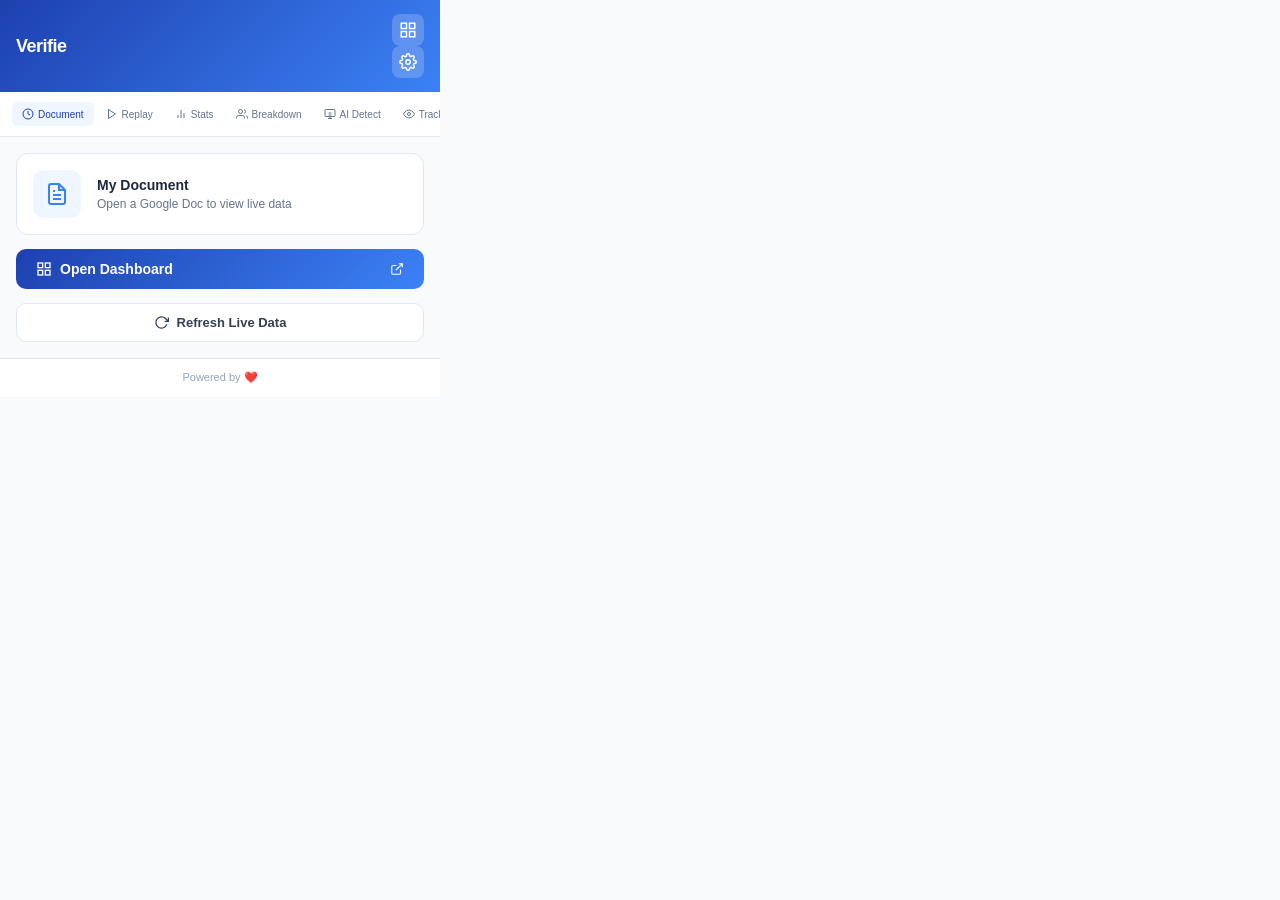
==== commit a5f5cd34: "Add real-time Google Docs reading, live stats, and dashboard integration" ====
--- a/src/popup/popup.html
+++ b/src/popup/popup.html
@@ -136,16 +136,54 @@
         </div>
         <div class="document-info">
           <h3 class="document-title" id="doc-title">My Document</h3>
-          <p class="document-date">Open a Google Doc to view its history</p>
-        </div>
-      </div>
-      <button class="btn-primary" id="btn-load">
+          <p class="document-date" id="doc-status">Open a Google Doc to view live data</p>
+        </div>
+        <div class="live-badge" id="live-badge" style="display:none;">
+          <span class="live-dot"></span>LIVE
+        </div>
+      </div>
+
+      <!-- Live stats -->
+      <div class="live-stats" id="live-stats" style="display:none;">
+        <div class="live-stat">
+          <span class="live-stat-value" id="live-words">0</span>
+          <span class="live-stat-label">Words</span>
+        </div>
+        <div class="live-stat">
+          <span class="live-stat-value" id="live-chars">0</span>
+          <span class="live-stat-label">Characters</span>
+        </div>
+        <div class="live-stat">
+          <span class="live-stat-value" id="live-paragraphs">0</span>
+          <span class="live-stat-label">Paragraphs</span>
+        </div>
+        <div class="live-stat">
+          <span class="live-stat-value" id="live-readtime">0m</span>
+          <span class="live-stat-label">Read Time</span>
+        </div>
+      </div>
+
+      <button class="btn-primary btn-dashboard-cta" id="btn-load">
         <svg width="16" height="16" viewBox="0 0 24 24" fill="none" stroke="currentColor" stroke-width="2">
-          <path d="M21 15v4a2 2 0 0 1-2 2H5a2 2 0 0 1-2-2v-4"></path>
-          <polyline points="7 10 12 15 17 10"></polyline>
-          <line x1="12" y1="15" x2="12" y2="3"></line>
-        </svg>
-        Load Document History
+          <rect x="3" y="3" width="7" height="7"></rect>
+          <rect x="14" y="3" width="7" height="7"></rect>
+          <rect x="14" y="14" width="7" height="7"></rect>
+          <rect x="3" y="14" width="7" height="7"></rect>
+        </svg>
+        <span id="btn-load-label">Open Dashboard</span>
+        <svg width="14" height="14" viewBox="0 0 24 24" fill="none" stroke="currentColor" stroke-width="2" style="margin-left:auto;">
+          <path d="M18 13v6a2 2 0 0 1-2 2H5a2 2 0 0 1-2-2V8a2 2 0 0 1 2-2h6"></path>
+          <polyline points="15 3 21 3 21 9"></polyline>
+          <line x1="10" y1="14" x2="21" y2="3"></line>
+        </svg>
+      </button>
+
+      <button class="btn-secondary" id="btn-refresh-live">
+        <svg width="15" height="15" viewBox="0 0 24 24" fill="none" stroke="currentColor" stroke-width="2">
+          <polyline points="23 4 23 10 17 10"></polyline>
+          <path d="M20.49 15a9 9 0 1 1-2.12-9.36L23 10"></path>
+        </svg>
+        Refresh Live Data
       </button>
     </div>
 
--- a/src/popup/popup.css
+++ b/src/popup/popup.css
@@ -1163,3 +1163,68 @@
   background: #f8fafc;
   border-color: #cbd5e1;
 }
+
+/* Live badge */
+.live-badge {
+  display: inline-flex;
+  align-items: center;
+  gap: 5px;
+  padding: 4px 8px;
+  background: #f0fdf4;
+  border: 1px solid #bbf7d0;
+  border-radius: 6px;
+  font-size: 10px;
+  font-weight: 700;
+  color: #16a34a;
+  letter-spacing: 0.5px;
+  flex-shrink: 0;
+}
+
+.live-dot {
+  width: 6px;
+  height: 6px;
+  border-radius: 50%;
+  background: #22c55e;
+  animation: pulse 2s infinite;
+}
+
+@keyframes pulse {
+  0% { box-shadow: 0 0 0 0 rgba(34, 197, 94, 0.5); }
+  70% { box-shadow: 0 0 0 6px rgba(34, 197, 94, 0); }
+  100% { box-shadow: 0 0 0 0 rgba(34, 197, 94, 0); }
+}
+
+/* Live stats grid */
+.live-stats {
+  display: grid;
+  grid-template-columns: repeat(4, 1fr);
+  gap: 8px;
+  padding: 14px;
+  background: white;
+  border-radius: 12px;
+  border: 1px solid #e2e8f0;
+}
+
+.live-stat {
+  display: flex;
+  flex-direction: column;
+  align-items: center;
+  gap: 3px;
+}
+
+.live-stat-value {
+  font-size: 16px;
+  font-weight: 700;
+  color: #1e40af;
+}
+
+.live-stat-label {
+  font-size: 10px;
+  color: #64748b;
+  font-weight: 500;
+  text-align: center;
+}
+
+.btn-dashboard-cta {
+  justify-content: flex-start;
+}
